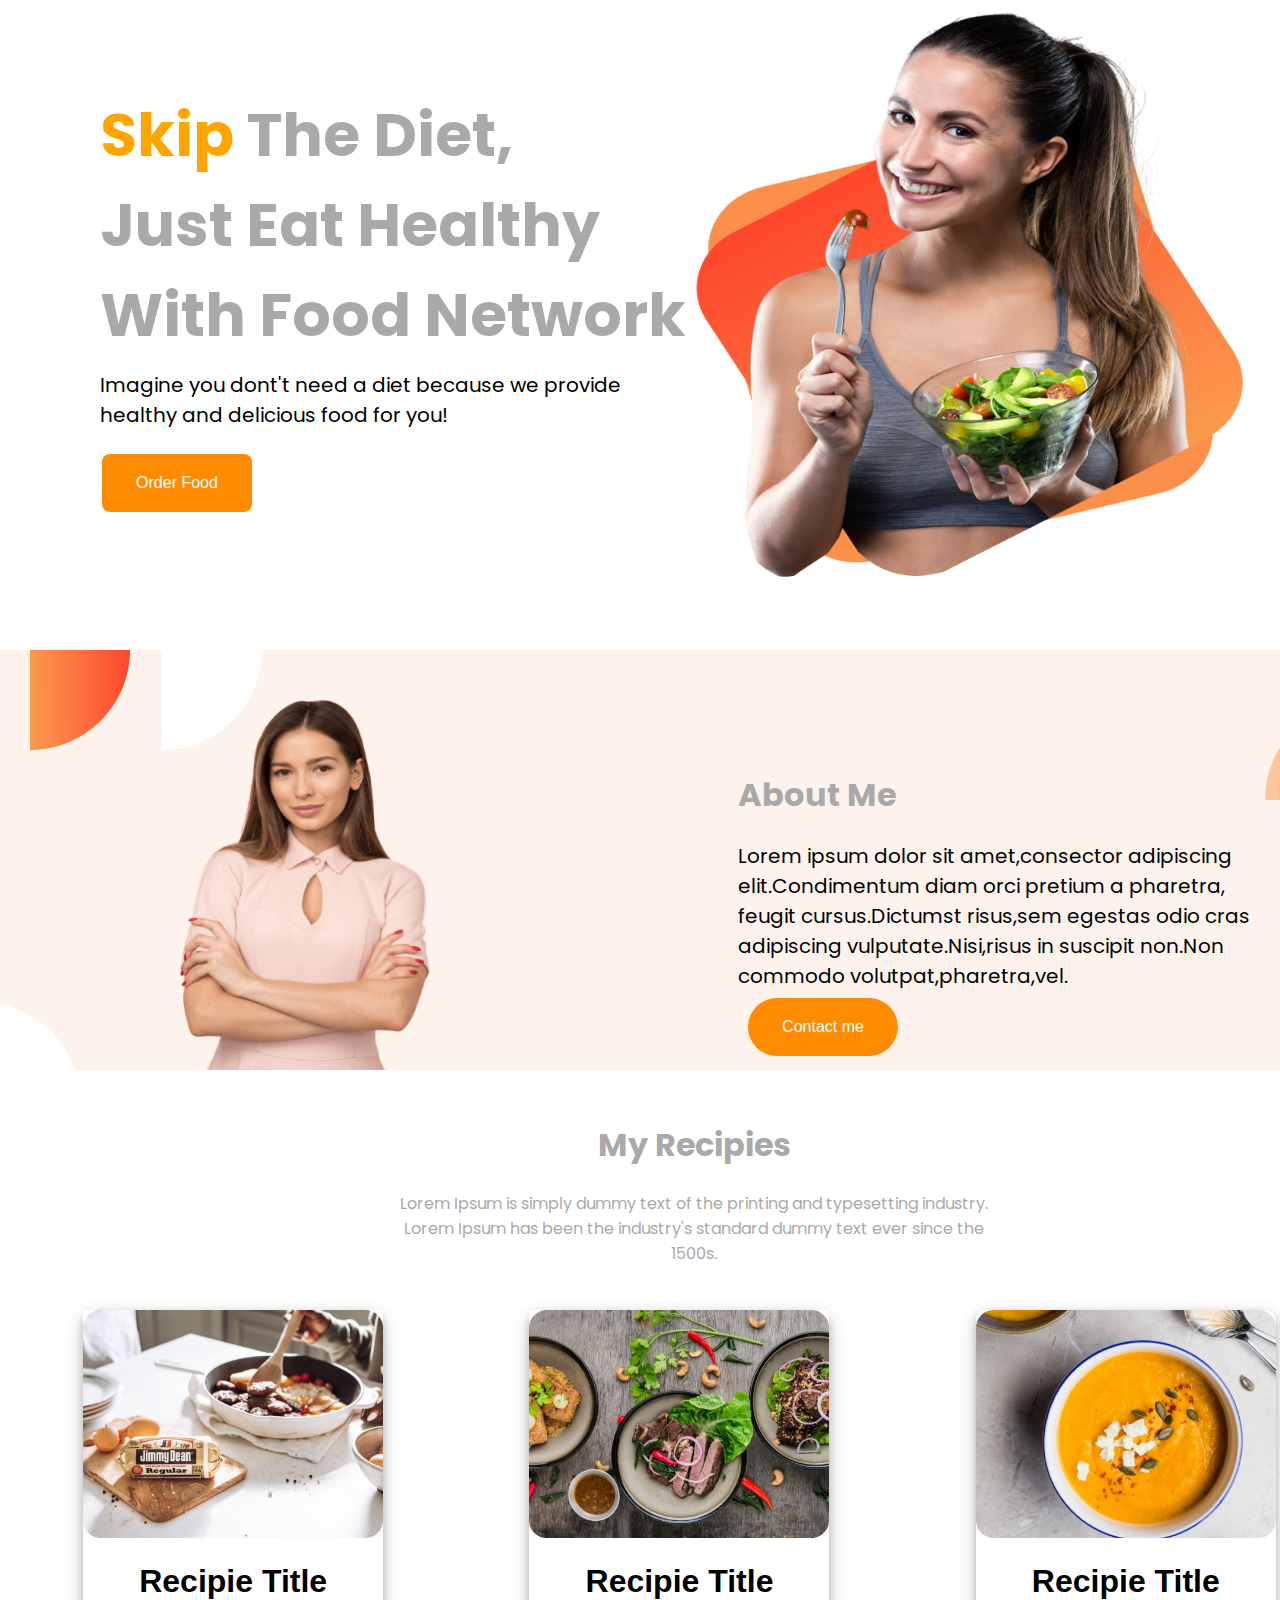
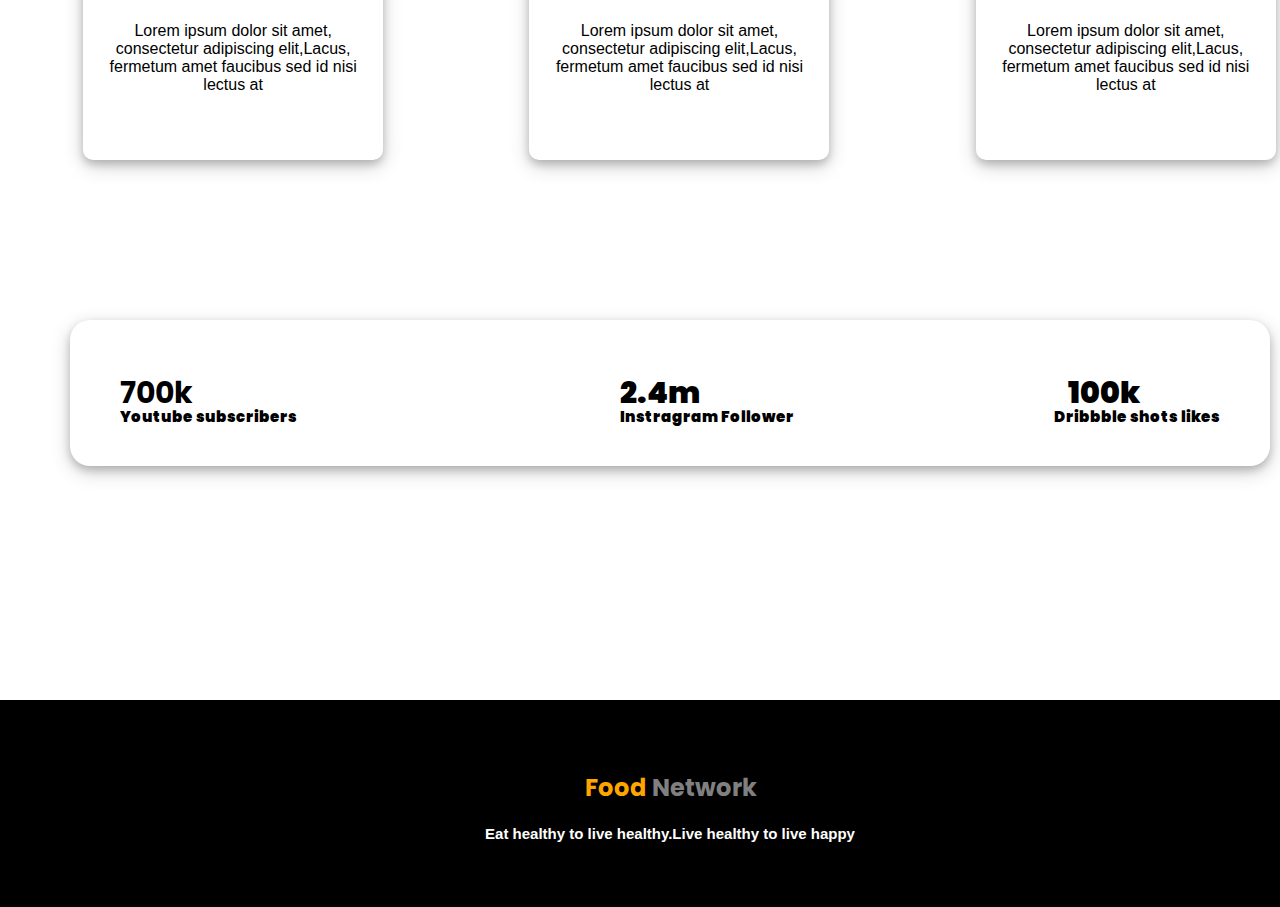
==== index.html @ 69c2dbf1 "change index page name" ====
<!DOCTYPE html>
<html>
    
	<head>
			<meta charset="UTF-8">
			<title>CSS</title>
			
		<link rel="stylesheet" href="style1.css">
		<link rel="preconnect" href="https://fonts.googleapis.com">
        <link rel="preconnect" href="https://fonts.gstatic.com" crossorigin>
        <link href="https://fonts.googleapis.com/css2?family=Poppins&display=swap" rel="stylesheet">
	</head>

    <body>

        <main>

        	<!--product card paragraph-->
        	<div class="pr_card">
        		<h1>My Recipies</h1>
        		<p>Lorem Ipsum is simply dummy text of the printing and typesetting industry.<br> 
					Lorem Ipsum has been the industry's standard dummy text ever since the <br>
					1500s.</p>
        	</div>
        	<div class="h1">
        		<h1><span style="color: orange">Skip</span> <span style="color:DarkGrey">The Diet,<br>Just Eat Healthy<br>
        	With Food Network</span></h1>
        	</div>

        	<div class="para">
        		<p>Imagine you dont't need a diet because we provide<br>
        		healthy and delicious food for you!
        	</p>
        	 
        	</div>
        	<!--Order Button-->
        	<button class="button button1" onclick="location.href='http://www.google.com'" type="button">Order Food</button>

        	
            <img src="img/Group 8425.png" class="w1" alt="food" width="600" height="600">

            <!--Flexbox1 -->

           <div class="flex-container">
           <img src="img/2.png" class="w" alt="food">

           <!--flexparagraph -->
           <div class="about">
           <h1><span style="color: DarkGrey">About Me</span></h1>
           <p><span style="font-size: 20px ">Lorem ipsum dolor sit amet,consector adipiscing<br>
           			elit.Condimentum diam orci pretium a pharetra,<br>
           			feugit cursus.Dictumst risus,sem egestas odio cras<br>
           			adipiscing vulputate.Nisi,risus in suscipit non.Non<br>
           			commodo volutpat,pharetra,vel.
           </span></p>
       </div>
           <!--flexbutton-->
           <button class="button button2" onclick="location.href='https://www.tutorialspoint.com/'" type="button">Contact me</button>
        	
           </div>

           <!-- Flex-container2-->
           <div class="flex-container1">
         

           	<!--product -->

           	<div class="item">

           		<div class="card">
           			<div class="img">
           				<img src="img/p.jpg" alt="John" style="width:100%">
           			</div>
			  
			 <span style="text-align:center;"><h1>Recipie Title</h1></span> 
			  <div class="pr"></div>
			  <p><span>Lorem ipsum dolor sit amet,<br>
			  	consectetur adipiscing elit,Lacus,<br>
			  	fermetum amet faucibus sed id nisi<br>
			  	lectus at
			  </span></p>
			</div>

           		
           	</div>

           	<!--product2-->

           <div class="item">
           	<div class="card">
           			<div class="img">
           				<img src="img/c.jpg" alt="John" style="width:100%">
           			</div>
			  
			 <span style="text-align:center;"><h1>Recipie Title</h1></span> 
			  <div class="pr"></div>
			  <p><span>Lorem ipsum dolor sit amet,<br>
			  	consectetur adipiscing elit,Lacus,<br>
			  	fermetum amet faucibus sed id nisi<br>
			  	lectus at
			  </span></p>
			</div>

			<!--product3-->

           </div>
           <div class="item">
           	<div class="card">
           			<div class="img">
           				<img src="img/b.png" alt="John" style="width:100%">
           			</div>
			  
			 <span style="text-align:center;"><h1>Recipie Title</h1></span> 
			  <div class="pr"></div>
			  <p><span>Lorem ipsum dolor sit amet,<br>
			  	consectetur adipiscing elit,Lacus,<br>
			  	fermetum amet faucibus sed id nisi<br>
			  	lectus at
			  </span></p>
			</div>
           </div>

           </div>

           <!--last box-->
		   <section>
			<div class="box">
				<div class="box_w1">
				<b>700k<b>
				</div>

				<div class="box_w2">
					<b>2.4m</b>
					</div>

				<div class="box_w3">
					<b>100k</b>
				</div>

				<div class="box_w4">
					<p>Youtube subscribers</p>
					</div>

				<div class="box_w5">
					<p>Instragram Follower</p>
				</div>	

				<div class="box_w6">
					<p>Dribbble shots likes</p>
				</div>


		
		 
				
			</div>
		   </section>
           


           
        </main>
        <footer>
       
       <div class="p"> 	<h2><span style="color: orange;">Food<span> <span style="color: grey">Network</span></h2></div>
        	<div class="f_para">
        		<p>Eat healthy to live healthy.Live healthy to live happy</p>
        	</div>
        	

        </footer>
            </body>
</html>
---- style1.css ----
body{
	margin: 0;
	padding: 0;
	font-family: 'Poppins', sans-serif;
}
.pr_card{
	color: DarkGrey;
	text-align: center;
	position: absolute;
	top: 1100px;
	left: 400px;

}
.w1{
    position: absolute;
    right: 10px;
    top: 0px;
}

.h1{
	font-size: 30px;
	position: absolute;
	top: 50px;
	left: 100px;

}

.para{
	font-size: 20px;
	position: absolute;
	left: 100px;
	top: 350px;
}

button {
  background-color:DarkOrange; /* Green */
  border: none;
  color: white;
  padding: 20px;
  text-align: center;
  text-decoration: none;
  display: inline-block;
  font-size: 16px;
  margin: 4px 2px;
  cursor: pointer;
}

.button1 {border-radius: 8px;
 width: 150px;
 position: absolute;
 left: 100px;
 top: 450px;

 }

 .flex-container{
 	display: flex;
 	flex-direction:column;
 	background-image: url('img/7.png'); 
 	background-repeat:no-repeat; 
 	padding: 100px;
 	margin: 50px;
 	width: 1170px;
    height: 220px;
   position: absolute;
   top: 600px;
   left:-70px;
}
.w{
	width:250px;
	height:370px;
	position: absolute;
	top: 50px;
	left: 200px;

}

.button2 {border-radius: 50px;
 width: 150px;
 position: absolute;
 right: 450px;
 bottom: 10px;

 }

.about{
	position: absolute;
	right: 100px;
}
 	
.flex-container1{
	display: flex;
	flex-direction:row;
	justify-content:space-around;
	width: 1339px;
	padding: 10px;
	position: absolute;
	top: 1300px;

}

.flex-item{
	border: 1px solid efff;
	font-size: 30px;
	padding: 20px;
	color: efff;
	margin: 10px;
}

.card {
  box-shadow: 0 4px 8px 0 rgba(0, 0, 0, 0.2), 0 6px 20px 0 rgba(0, 0, 0, 0.19);
  border-radius: 10px;
  max-width: 300px;
  height: 450px;
  margin: auto;
  text-align: center;
  font-family: arial;
}

.pr{
	text-align:right;
    position: absolute;
    left: 30px;
}



a {
  text-decoration: none;
  font-size: 22px;
  color: black;
}

.box{
  background-color: white;
  box-shadow: 0 4px 8px 0 rgba(0, 0, 0, 0.2), 0 6px 20px 0 rgba(0, 0, 0, 0.19);
  border-radius: 20px;
  width: 1100px;
  padding: 50px;
  margin: 20px;
  position: absolute;
  left: 50px;
  top: 1900px;
  font-size: 30px;
}

footer{
	background-color: black;
	width: 1240px;
	padding: 50px;
	margin:0px;
	position: absolute;
	top: 2300px;
}

.f_para{
  color: white;
  font-size: 15px;
  font-family: sans-serif;
  text-align: center;
}

.p{
	text-align: center;
}

.box_w1{text-align: left;

}
.box_w2{
	position: absolute;
	left: 550px;
	top: 50px ;
}
.box_w3{
	position:absolute;
	right:130px ;
	top: 50px;
	
}

.box_w4{
	font-size: 15px;
	position: absolute;
	top: 70px;
}

.box_w5{
	font-size: 15px;
	position: absolute;
	left:550px ;
	top: 70px;
}

.box_w6{
	font-size: 15px;
	position: absolute;
	right:50px;
	top: 70px;
}
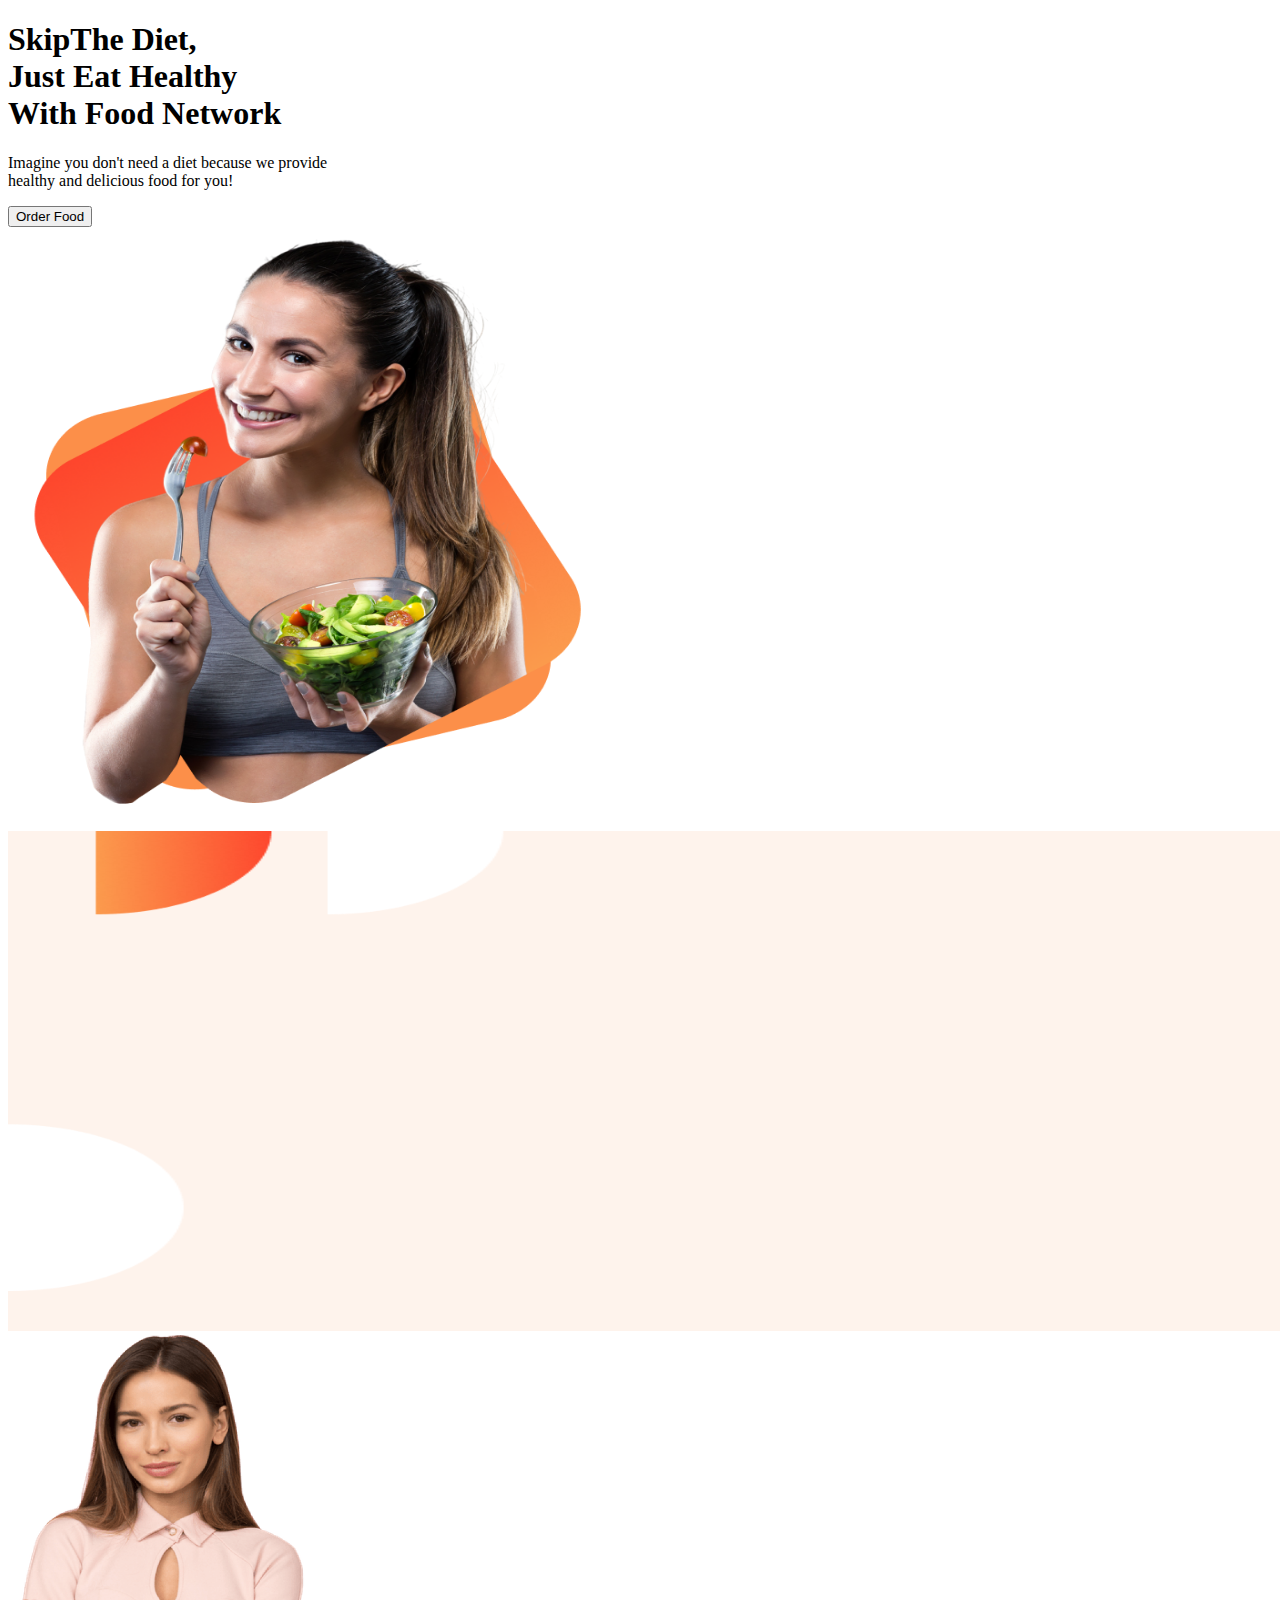
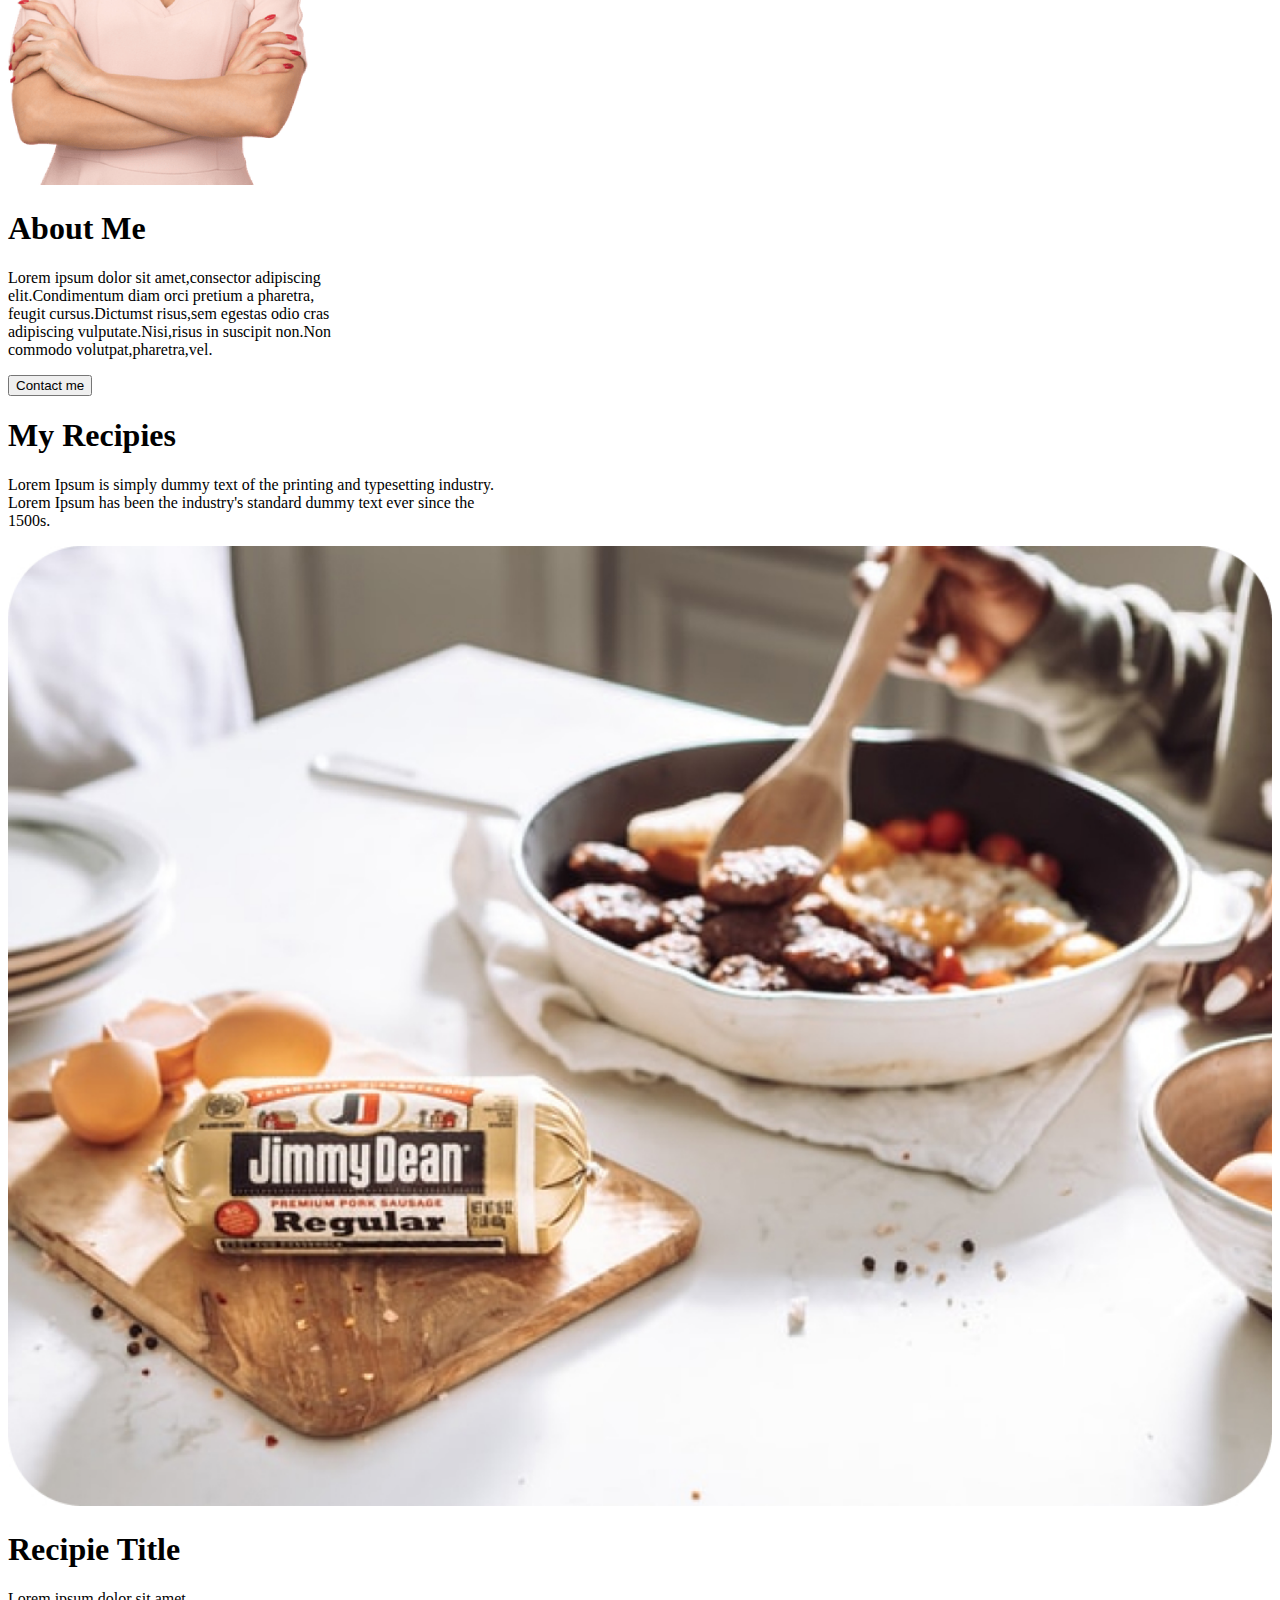
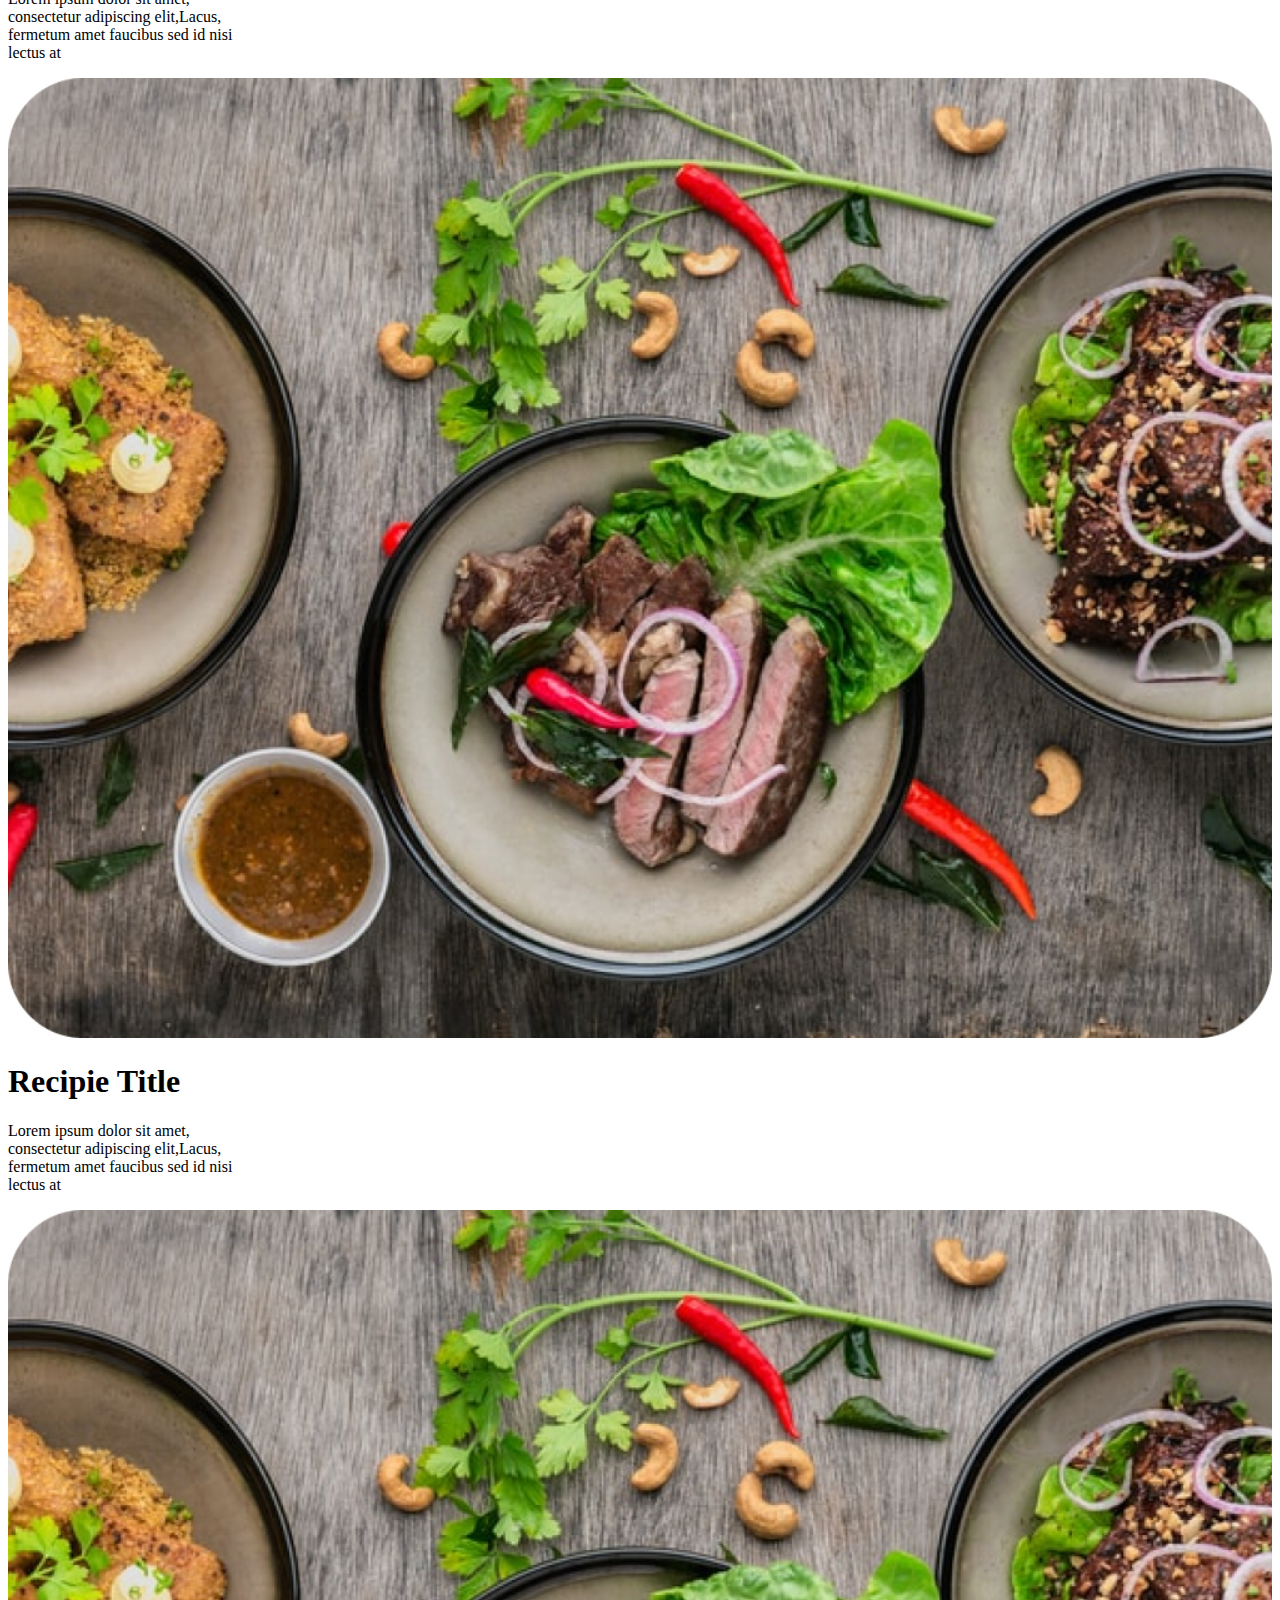
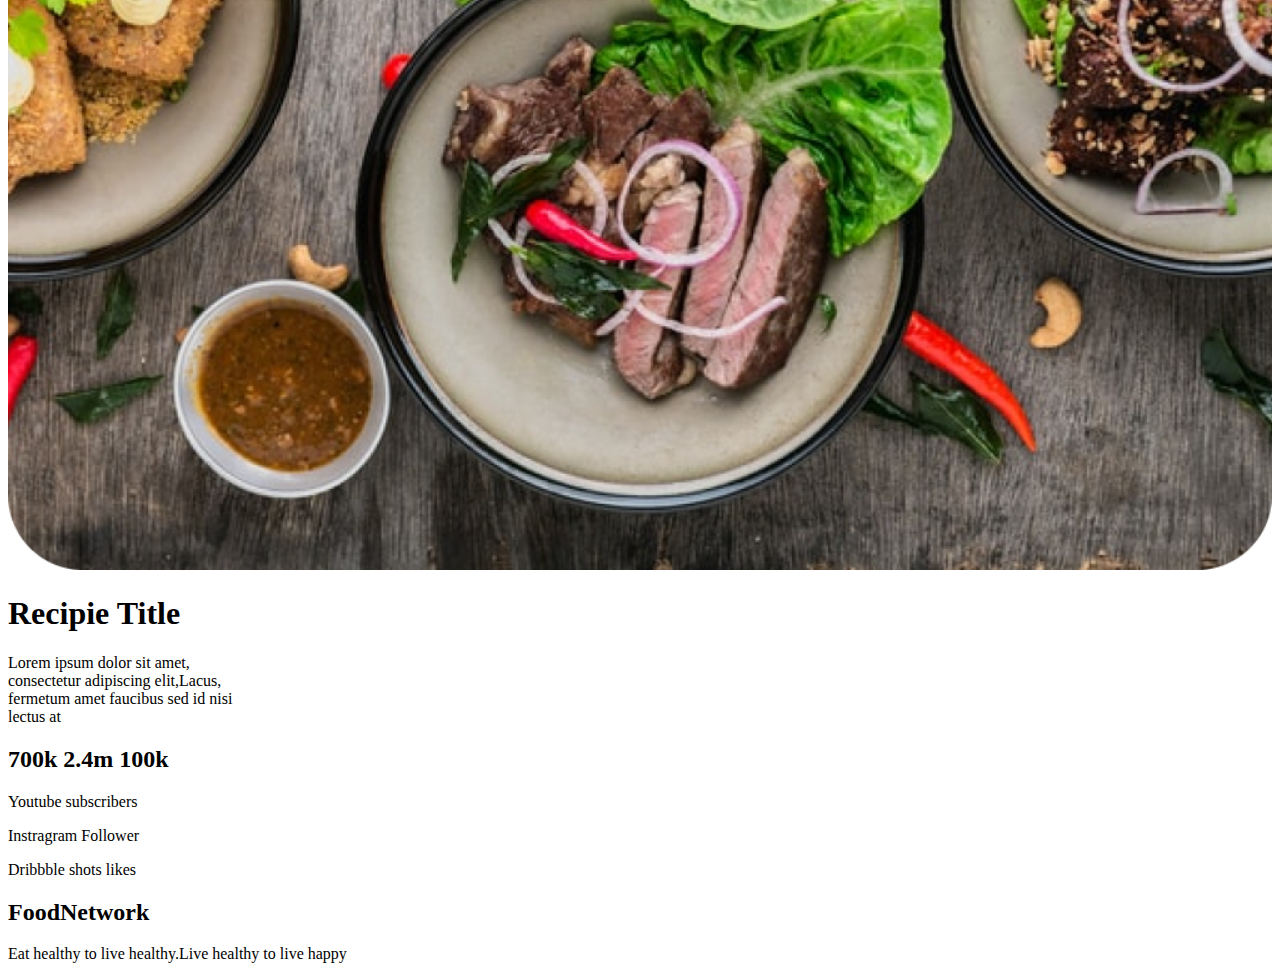
==== commit e0b46f81: "new" ====
--- a/index.html
+++ b/index.html
@@ -1,173 +1,174 @@
 <!DOCTYPE html>
 <html>
-    
-	<head>
-			<meta charset="UTF-8">
-			<title>CSS</title>
-			
-		<link rel="stylesheet" href="style1.css">
-		<link rel="preconnect" href="https://fonts.googleapis.com">
-        <link rel="preconnect" href="https://fonts.gstatic.com" crossorigin>
-        <link href="https://fonts.googleapis.com/css2?family=Poppins&display=swap" rel="stylesheet">
-	</head>
+    <head>
+        <meta charset="UTF-8">
+        <meta http-equiv="X-UA-Compatible" content="IE=edge">
+        <meta name="viewport" content="width=device-width, initial-scale=1.0">
+        <title>Food Network</title>
+        <link rel="stylesheet" href="./assets/style.css">
+    </head>
 
     <body>
+        <main>
+            <section>
 
-        <main>
+                <!--Top container start-->
+                <div class="top-container">
 
-        	<!--product card paragraph-->
-        	<div class="pr_card">
-        		<h1>My Recipies</h1>
-        		<p>Lorem Ipsum is simply dummy text of the printing and typesetting industry.<br> 
-					Lorem Ipsum has been the industry's standard dummy text ever since the <br>
-					1500s.</p>
-        	</div>
-        	<div class="h1">
-        		<h1><span style="color: orange">Skip</span> <span style="color:DarkGrey">The Diet,<br>Just Eat Healthy<br>
-        	With Food Network</span></h1>
-        	</div>
+                    <div class="top-container-left">
+                        <div class="top-left-content">
+                                <h1><span>Skip</span>The Diet,<br>Just Eat Healthy<br>
+                            With Food Network</h1>
 
-        	<div class="para">
-        		<p>Imagine you dont't need a diet because we provide<br>
-        		healthy and delicious food for you!
-        	</p>
-        	 
-        	</div>
-        	<!--Order Button-->
-        	<button class="button button1" onclick="location.href='http://www.google.com'" type="button">Order Food</button>
+                            <p>Imagine you don't need a diet because we provide<br>
+                            healthy and delicious food for you!
+                            </p>
+                            <button class="button button1" onclick="location.href='http://www.google.com'" type="button">Order Food</button>
+                    
+                    </div>
+                    </div>
+                    
 
+                    <div class="top-container-right">
+                        <img src="Assets/img/Group 8425.png"  alt="food" width="600" height="600">
+                        </div>
+
+                    </div>
+                <!--Top container end-->
+            </section>
+
+            <!---Mid container start-->
+            <section>
+                <div class="mid-container">
+
+                    
+                    <div class="mid-left-container">
+                        <img src="Assets/img/7.png" alt="food" width=200% height="500">
+                        <div class="mid-left-content">
+                            <img src="Assets/img/2.png" alt="food" width="300"height="450">
+                            </div>
+                        
+                        
+                        
+                        </div>
+                        <div class="mid-right-container">
+                            <div class="mid-right-content">
+                                <h1>About Me</h1>
+                                <p><span>Lorem ipsum dolor sit amet,consector adipiscing<br>
+                                            elit.Condimentum diam orci pretium a pharetra,<br>
+                                            feugit cursus.Dictumst risus,sem egestas odio cras<br>
+                                            adipiscing vulputate.Nisi,risus in suscipit non.Non<br>
+                                            commodo volutpat,pharetra,vel.
+                                </span></p>
+
+                                <button class="button button2" onclick="location.href='https://www.tutorialspoint.com/'" type="button">Contact me</button>
         	
-            <img src="img/Group 8425.png" class="w1" alt="food" width="600" height="600">
+                            
+                            </div>
+                            </div>
+                </div>
+            </section>
+            <!---Mid container end-->
 
-            <!--Flexbox1 -->
+            <!--third container paragraph-->
+            <div class="para">
+            <h1>My Recipies</h1>
+            <p>Lorem Ipsum is simply dummy text of the printing and typesetting industry.<br> 
+                Lorem Ipsum has been the industry's standard dummy text ever since the <br>
+                1500s.</p>
+            </div>
+    
 
-           <div class="flex-container">
-           <img src="img/2.png" class="w" alt="food">
+            <!--Third container start-->
+            <section>
+            <div class="third-container">
+                
+                   
+                <div class="third-left-container">
+                    <div class="third-left-content">
+                            <img src="Assets/img/p.jpg" alt="John" style="width:100%">
+               
+              <span><h1>Recipie Title</h1></span> 
+            
+               <p><span>Lorem ipsum dolor sit amet,<br>
+                   consectetur adipiscing elit,Lacus,<br>
+                   fermetum amet faucibus sed id nisi<br>
+                   lectus at
+               </span></p>
+             </div>
+ 
+                
+                </div>
+                <div class="third-mid-container">
+                    <div class="third-mid-content">
+                        <img src="Assets/img/c.jpg" alt="John" style="width:100%">
+           
+          <span><h1>Recipie Title</h1></span> 
+        
+           <p><span>Lorem ipsum dolor sit amet,<br>
+               consectetur adipiscing elit,Lacus,<br>
+               fermetum amet faucibus sed id nisi<br>
+               lectus at
+           </span></p>
+         </div>
 
-           <!--flexparagraph -->
-           <div class="about">
-           <h1><span style="color: DarkGrey">About Me</span></h1>
-           <p><span style="font-size: 20px ">Lorem ipsum dolor sit amet,consector adipiscing<br>
-           			elit.Condimentum diam orci pretium a pharetra,<br>
-           			feugit cursus.Dictumst risus,sem egestas odio cras<br>
-           			adipiscing vulputate.Nisi,risus in suscipit non.Non<br>
-           			commodo volutpat,pharetra,vel.
+            
+                </div>
+                <div class="third-right-container">
+                    <div class="third-right-content">
+                        <img src="Assets/img/c.jpg" alt="John" style="width:100%">
+           
+          <span><h1>Recipie Title</h1></span> 
+        
+           <p><span>Lorem ipsum dolor sit amet,<br>
+               consectetur adipiscing elit,Lacus,<br>
+               fermetum amet faucibus sed id nisi<br>
+               lectus at
            </span></p>
-       </div>
-           <!--flexbutton-->
-           <button class="button button2" onclick="location.href='https://www.tutorialspoint.com/'" type="button">Contact me</button>
-        	
-           </div>
+         </div>
+                </div>
+            </div>
+        </section>
 
-           <!-- Flex-container2-->
-           <div class="flex-container1">
-         
+            <!--Third container end-->
 
-           	<!--product -->
+            <!--last container start-->
+            <section>
+            <div class="last-container">
+                <div class="last-content">
+                    
+				<h2>700k 2.4m 100k</h2>
+                 <span>   
+                <p>Youtube subscribers</p>
+            
+                </span>
+                <div class="last-content-sp">
+                <p>Instragram Follower</p>
+                </div>
+                <div class="last-content-sp1">
+                    <p>Dribbble shots likes</p>
+                </div>
+                
+                </div>
 
-           	<div class="item">
+            </div>
+        </section>
+            <!--last container end-->
+        </main>
 
-           		<div class="card">
-           			<div class="img">
-           				<img src="img/p.jpg" alt="John" style="width:100%">
-           			</div>
-			  
-			 <span style="text-align:center;"><h1>Recipie Title</h1></span> 
-			  <div class="pr"></div>
-			  <p><span>Lorem ipsum dolor sit amet,<br>
-			  	consectetur adipiscing elit,Lacus,<br>
-			  	fermetum amet faucibus sed id nisi<br>
-			  	lectus at
-			  </span></p>
-			</div>
-
-           		
-           	</div>
-
-           	<!--product2-->
-
-           <div class="item">
-           	<div class="card">
-           			<div class="img">
-           				<img src="img/c.jpg" alt="John" style="width:100%">
-           			</div>
-			  
-			 <span style="text-align:center;"><h1>Recipie Title</h1></span> 
-			  <div class="pr"></div>
-			  <p><span>Lorem ipsum dolor sit amet,<br>
-			  	consectetur adipiscing elit,Lacus,<br>
-			  	fermetum amet faucibus sed id nisi<br>
-			  	lectus at
-			  </span></p>
-			</div>
-
-			<!--product3-->
-
-           </div>
-           <div class="item">
-           	<div class="card">
-           			<div class="img">
-           				<img src="img/b.png" alt="John" style="width:100%">
-           			</div>
-			  
-			 <span style="text-align:center;"><h1>Recipie Title</h1></span> 
-			  <div class="pr"></div>
-			  <p><span>Lorem ipsum dolor sit amet,<br>
-			  	consectetur adipiscing elit,Lacus,<br>
-			  	fermetum amet faucibus sed id nisi<br>
-			  	lectus at
-			  </span></p>
-			</div>
-           </div>
-
-           </div>
-
-           <!--last box-->
-		   <section>
-			<div class="box">
-				<div class="box_w1">
-				<b>700k<b>
-				</div>
-
-				<div class="box_w2">
-					<b>2.4m</b>
-					</div>
-
-				<div class="box_w3">
-					<b>100k</b>
-				</div>
-
-				<div class="box_w4">
-					<p>Youtube subscribers</p>
-					</div>
-
-				<div class="box_w5">
-					<p>Instragram Follower</p>
-				</div>	
-
-				<div class="box_w6">
-					<p>Dribbble shots likes</p>
-				</div>
-
-
-		
-		 
-				
-			</div>
-		   </section>
-           
-
-
-           
-        </main>
+        <!--footer-->
         <footer>
        
-       <div class="p"> 	<h2><span style="color: orange;">Food<span> <span style="color: grey">Network</span></h2></div>
-        	<div class="f_para">
-        		<p>Eat healthy to live healthy.Live healthy to live happy</p>
-        	</div>
-        	
+            	<h2>Food<span style>Network</span></h2>
+                 <div class="foot">
+                    <p>Eat healthy to live healthy.Live healthy to live happy</p>
+                 </div>
+                     
+            
+                 
+     
+             </footer>
+             
+    </body>
 
-        </footer>
-            </body>
 </html>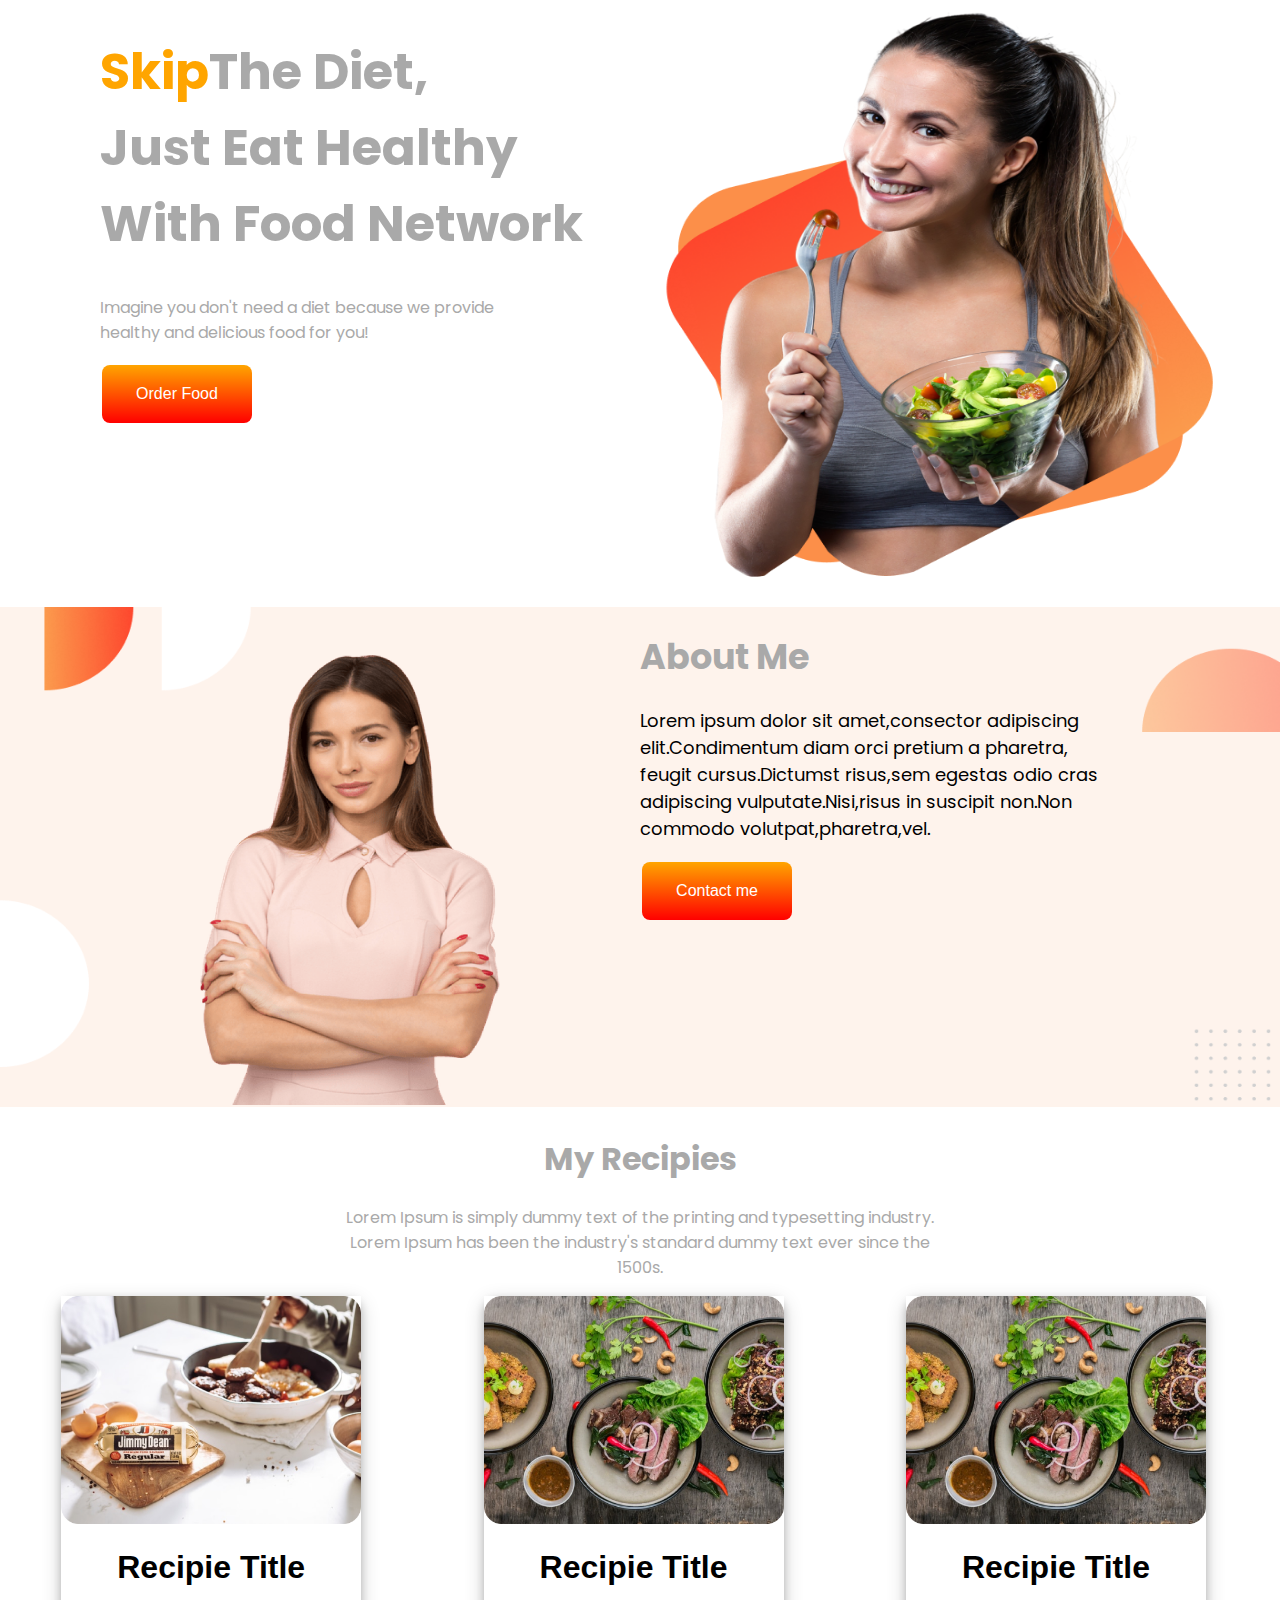
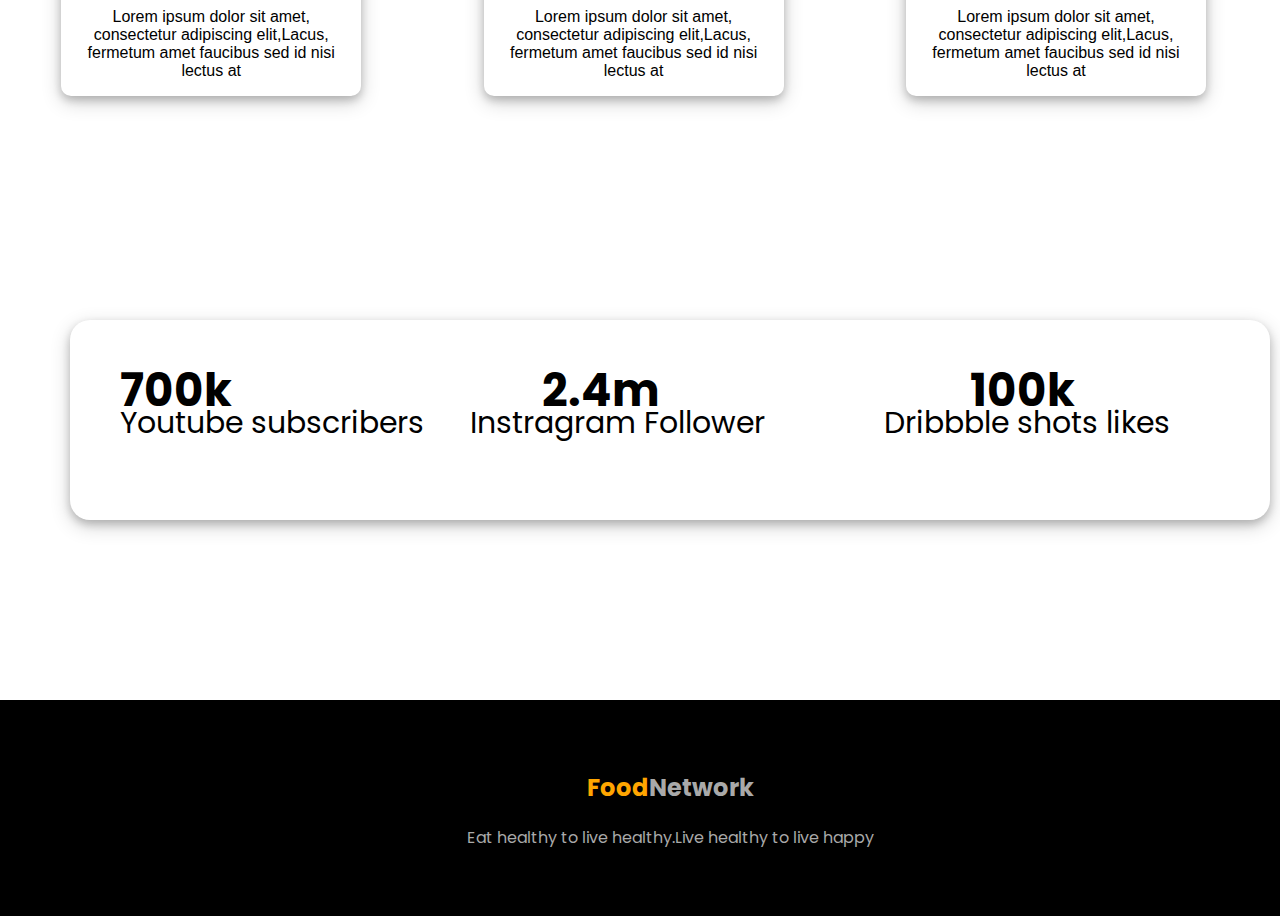
==== commit 34614e80: "new file" ====
--- a/index.html
+++ b/index.html
@@ -5,7 +5,7 @@
         <meta http-equiv="X-UA-Compatible" content="IE=edge">
         <meta name="viewport" content="width=device-width, initial-scale=1.0">
         <title>Food Network</title>
-        <link rel="stylesheet" href="./assets/style.css">
+        <link rel="stylesheet" href="../Assets/style.css">
     </head>
 
     <body>
--- a/Assets/style.css
+++ b/Assets/style.css
@@ -0,0 +1,256 @@
+/*------fonts-------*/
+
+@import url('https://fonts.googleapis.com/css2?family=Poppins&display=swap');
+
+/*common-----*/
+body{
+    margin: 0 0;
+    font-family: 'Poppins', sans-serif;
+}
+/*-------------
+| | Button
+---------------*/
+.button {
+    background-color:red; 
+    background-image: linear-gradient(orange,red);
+    border: none;
+    color: white;
+    padding: 20px;
+    text-align: center;
+    text-decoration: none;
+    display: inline-block;
+    font-size: 16px;
+    margin: 4px 2px;
+    cursor: pointer;
+  }
+  
+
+/*-------------------
+| | Top container start
+---------------------*/
+.top-container{
+  display: flex;
+  width: 100%;
+  flex-wrap: wrap;
+}
+
+.top-container-left{
+    width: 50%;
+}
+
+.top-container-right{
+    width: 50%;
+}
+
+.top-left-content span{
+    color: orange;
+}
+
+.top-left-content h1{
+ font-size: 50px;
+}
+
+.top-left-content{
+    color: darkgray;
+    position: absolute;
+    left: 100px;
+}
+.top-left-content button{
+ border-radius: 8px;
+ width: 150px;
+
+}
+
+/*-------------------
+| | Top container end
+---------------------*/
+
+/*-------------------
+| | mid container start
+---------------------*/
+.mid-container{
+    display: flex;
+    flex-wrap: wrap;
+    width: 100%;
+   
+}
+
+.mid-left-container{
+    width: 50%;
+}
+
+.mid-right-container{
+    width: 50%;
+}
+.mid-left-content{
+    position: absolute;
+    top:655px;
+    left: 200px;
+}
+
+.mid-right-content h1{
+    color: darkgray;
+    font-size: 35px;
+}
+
+.mid-right-content span{
+    font-size: 18px;
+}
+
+.mid-right-content button{
+    border-radius: 8px;
+    width: 150px; 
+   }
+   
+/*-------------------
+| | mid container end
+---------------------*/
+
+
+/*====================
+| | Third container 
+paragraph
+======================*/
+.para {
+text-align: center;
+color: darkgray;
+}
+
+/*-------------------
+| | third container start
+---------------------*/
+.third-container{
+display: flex;
+width: 100%;
+flex-wrap: wrap;
+}
+
+.third-left-container{
+    width: 33%;
+}
+
+.third-mid-container{
+    width: 33%;
+}
+
+.third-right-container{
+    width: 33%;
+}
+
+.third-left-content{
+  box-shadow: 0 4px 8px 0 rgba(0, 0, 0, 0.2), 0 6px 20px 0 rgba(0, 0, 0, 0.19);
+  border-radius: 10px;
+  max-width: 300px;
+  height: 400px;
+  margin: auto;
+  text-align: center;
+  font-family: arial;
+}
+
+.third-mid-content{
+    box-shadow: 0 4px 8px 0 rgba(0, 0, 0, 0.2), 0 6px 20px 0 rgba(0, 0, 0, 0.19);
+  border-radius: 10px;
+  max-width: 300px;
+  height: 400px;
+  margin: auto;
+  text-align: center;
+  font-family: arial;
+}
+
+.third-right-content{
+    box-shadow: 0 4px 8px 0 rgba(0, 0, 0, 0.2), 0 6px 20px 0 rgba(0, 0, 0, 0.19);
+  border-radius: 10px;
+  max-width: 300px;
+  height: 400px;
+  margin: auto;
+  text-align: center;
+  font-family: arial;
+}
+
+/*-------------------
+| | third container end
+---------------------*/
+
+
+
+/*-------------------
+| | last container start
+---------------------*/
+
+.last-container{
+    display: flex;
+    flex-wrap: wrap;
+    width: 100%;
+}
+
+.last-content{
+    background-color: white;
+    box-shadow: 0 4px 8px 0 rgba(0, 0, 0, 0.2), 0 6px 20px 0 rgba(0, 0, 0, 0.19);
+    border-radius: 20px;
+    width: 1100px;
+    height: 100px;
+    padding: 50px;
+    margin: 20px;
+    position: absolute;
+    left: 50px;
+    top: 1900px;
+    font-size: 30px;
+}
+
+.last-content h2{
+    justify-content: flex-start;
+    word-spacing:300px;
+    position: absolute;
+    top: 0px;
+}
+
+.last-content span{
+    color: black;
+    
+
+}
+
+.last-content-sp{
+    position: absolute;
+    top: 50px;
+    left: 400px;
+}
+
+.last-content-sp1{
+    position: absolute;
+    top: 50px;
+    right: 100px;
+}
+/*-------------------
+| | last container end
+---------------------*/
+
+
+/*--------------------
+| | footer
+----------------------*/
+
+footer{
+	background-color: black;
+	width: 1240px;
+	padding: 50px;
+	margin:0px;
+	position: absolute;
+	top: 2300px;
+}
+
+footer h2{
+    color: orange;
+    text-align: center;
+
+}
+
+footer span{
+    color:darkgray
+}
+
+ .foot{
+color: darkgray;
+text-align: center;
+}
+
